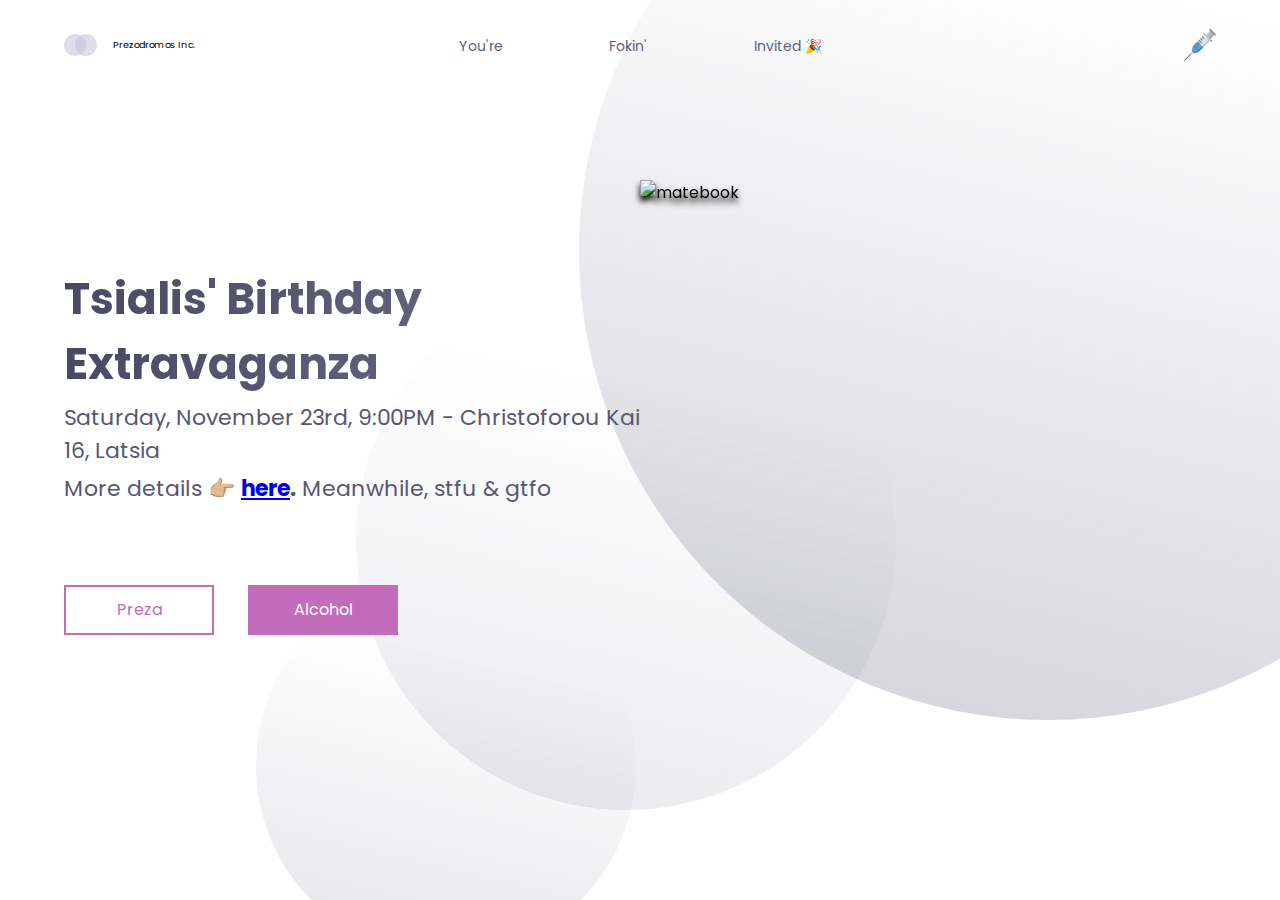
==== index.html @ 76590d78 "add link" ====
<!DOCTYPE html>
<html lang="en">
<head>
	<meta charset="UTF-8">
	<meta name="viewport" content="width=device-width, initial-scale=1.0">
	<meta http-equiv="X-UA-Compatible" content="ie=edge">
	<title>HBD Tsialziez</title>
	<link href="https://fonts.googleapis.com/css?family=Poppins:400,500&display=swap" rel="stylesheet" />
	<link rel="stylesheet" href="./style.css" /
	<!-- Metadata -->
	<meta name="description" content="Tsialziez HBD Extravaganza">
	<meta property="og:title" content="WE WANT YOU!">
	<meta property="og:type" content="website">
	<meta property="og:url" content="https://mostmojo.github.io/hbd">
	<meta property="og:image" content="https://res.cloudinary.com/mostmojo/image/upload/v1574152282/cat.png">
	<meta property="og:description" content="Tsialziez HBD Extravaganza">
	<meta property="og:site_name" content="WE WANT YOU!">
	<meta name="twitter:card" content="summary_large_image">
	<meta name="twitter:site" content="Tsialziez HBD Extravaganza">
	<meta name="author" content="@mostmojo">
	<meta name="twitter:title" content="WE WANT YOU!">
	<meta name="twitter:description" content="Tsialziez HBD Extravaganza">
	<meta name="twitter:creator" content="WE WANT YOU!">
	<meta name="twitter:image:src" content="https://res.cloudinary.com/mostmojo/image/upload/v1574152282/cat.png">
</head>
<body>
	<body>
		<header>
			<div class="logo-container">
				<img src="./img/logo.svg" alt="logo">
				<h6 class="logo-text">Prezodromos Inc.</h6>
			</div>
			<nav>
				<ul class="nav-links">
					<li><a class="nav-link" href="https://lemonparty.org/epstein.html">You're</a></li>
					<li><a class="nav-link" href="https://meatspin.cc/">Fokin'</a></li>
					<li><a class="nav-link" href="https://www.urbandictionary.com/define.php?term=get%20rekt">Invited 🎉</a></li>
				</ul>
			</nav>
			<div class="cart">
				<img src="./img/cart.svg" alt="cart">
			</div>
		</header>

		<main>
			<section class="presentation">
				<div class="introduction">
					<div class="intro-text">
						<h1>Tsialis' Birthday Extravaganza</h1>
						<p>Saturday, November 23rd, 9:00PM - Christoforou Kai 16, Latsia</p>
						<p>More details 👉🏼 <strong><a href="https://www.facebook.com/events/594069348067576/">here</a>.</strong> Meanwhile, stfu & gtfo</p>
					</div>
					<div class="cta">
						<button class="cta-select">Preza</button>
						<button class="cta-add">Alcohol</button>
					</div>
				</div>
				<div class="cover">
					<img src="https://res.cloudinary.com/mostmojo/image/upload/v1574152282/cat.png" alt="matebook">
				</div>
			</section>
<!--
			<div class="laptop-select">
				<img src="./img/arrow-left.svg" alt="">
				<img src="./img/dot.svg" alt="">
				<img src="./img/dot-full.svg" alt="">
				<img src="./img/dot-full.svg" alt="">
				<img src="./img/arrow-right.svg" alt="">
			</div> -->

			<img class="big-circle" src="./img/big-eclipse.svg" alt="big eclipse">
			<img class="medium-circle"src="./img/mid-eclipse.svg" alt="mid eclipse">
			<img class="small-circle" src="./img/small-eclipse.svg" alt="small eclipse">
		</main>
	</body>
</body>
</html>
---- style.css ----
/* Basic reset */

* {
	margin: 0px;
	padding: 0px;
	box-sizing: border-box;
}

body, button {
	font-family: 'Poppins', sans-serif;
}

header {
	display: flex;
	width: 90%;
	height: 10vh;
	margin: auto;
	align-items: center;
}

.logo-container, .nav-links, .cart {
	display: flex;
}

.logo-text {
	font-weight: 400;
	margin: 5px;
	font-size: 0.6rem;
}

.logo-container {
	flex: 1;
}

nav {
	flex: 2;
}

.nav-links {
	justify-content: space-evenly;
	list-style: none;
}

.nav-link {
	color: #5f5f79;
	font-size: 14px;
	text-decoration: none;
}

.cart {
	flex: 1;
	justify-content: flex-end;
	width: 2rem;
	height: 2rem;
}

.presentation {
	display: flex;
	width: 90%;
	margin: auto;
	min-height: 80vh;
	align-items: center;
}

.introduction {
	flex: 1;
}

.intro-text h1 {
	font-size: 44px;
	font-weight: 0px;
	/* Add linear gradient to background, then clip the text and make the fill transparent to get a nice bg gradient inside the font ( lines 68-70 are pure gold) */
	background: linear-gradient(to right, #494964, #6f6f89);
	-webkit-background-clip: text;
	-webkit-text-fill-color: transparent;
}

.intro-text p {
	margin-top: 5px;
	font-size: 22px;
	color: #585772;
}

.cta {
	padding: 50px 0px 0px 0px;
}

.cta-select {
	border: 2px solid #c36cbb;
	background: transparent;
	color: #c36cbb;
	width: 150px;
	height: 50px;
	cursor: pointer;
	font-size: 16px;
	outline: none;
}

.cta-add {
	background: #c36cbb;
	width: 150px;
	height: 50px;
	cursor: pointer;
	font-size: 16px;
	border: none;
	color: #fff;
	margin: 30px  0px 0px 30px;
	outline: none;
}

.cover {
	height: 60vh;
	flex: 1;
}

.cover img {
	height: 100%;
	filter: drop-shadow(0px 5px 3px black);
	animation: drop 1.5s ease;
}

.big-circle {
	position: absolute;
	top: 0px;
	right: 0px;
	z-index: -1;
	opacity: 0.5;
	height: 80%;
}

.medium-circle {
	position: absolute;
	top: 30%;
	right: 30%;
	z-index: -1;
	height: 60%;
	opacity: 0.4;
}

.small-circle {
	position: absolute;
	bottom: 0%;
	left: 20%;
	z-index: 1;
}
/*
.laptop-select {
	width: 15%;
	display: flex;
	justify-content: space-around;
	position: absolute;
	right: 20%;
} */

@keyframes drop {
	0% {
		opacity: 0;
		transform: translateY(-80px);
	}
	100% {
		opacity: 1;
		transform: translateY(0px);
	}
}

/* Media queries */

@media screen and (max-width: 1024px) {
	.presentation {
		flex-direction: column;
	}

	.nav-link {
		font-size: 14px;
	}

	.introduction {
		margin-top: 5vh;
		text-align: center;
	}

	.intro-text h1 {
		font-size: 30px;
	}

	.intro-text p {
		font-size: 18px;
	}

	.cta {
		padding: 10px 0px 0px 0px;
	}
/*
	.laptop-select {
		bottom: 5%;
		right: 50%;
		width: 40%;
		transform: translate(50%, 5%);
	} */

	.cover img {
		height: 60%;
		margin-left: 5rem;
		margin-top: 2rem;
	}

	.small-cirlce,
	.medium-circle,
	.big-circle {
		opacity: 0.2;
	}

	.cta-add {
		height: 40px;
		font-size: 14px;
	}

	.cta-select {
		height: 40px;
		font-size: 14px;
	}
}
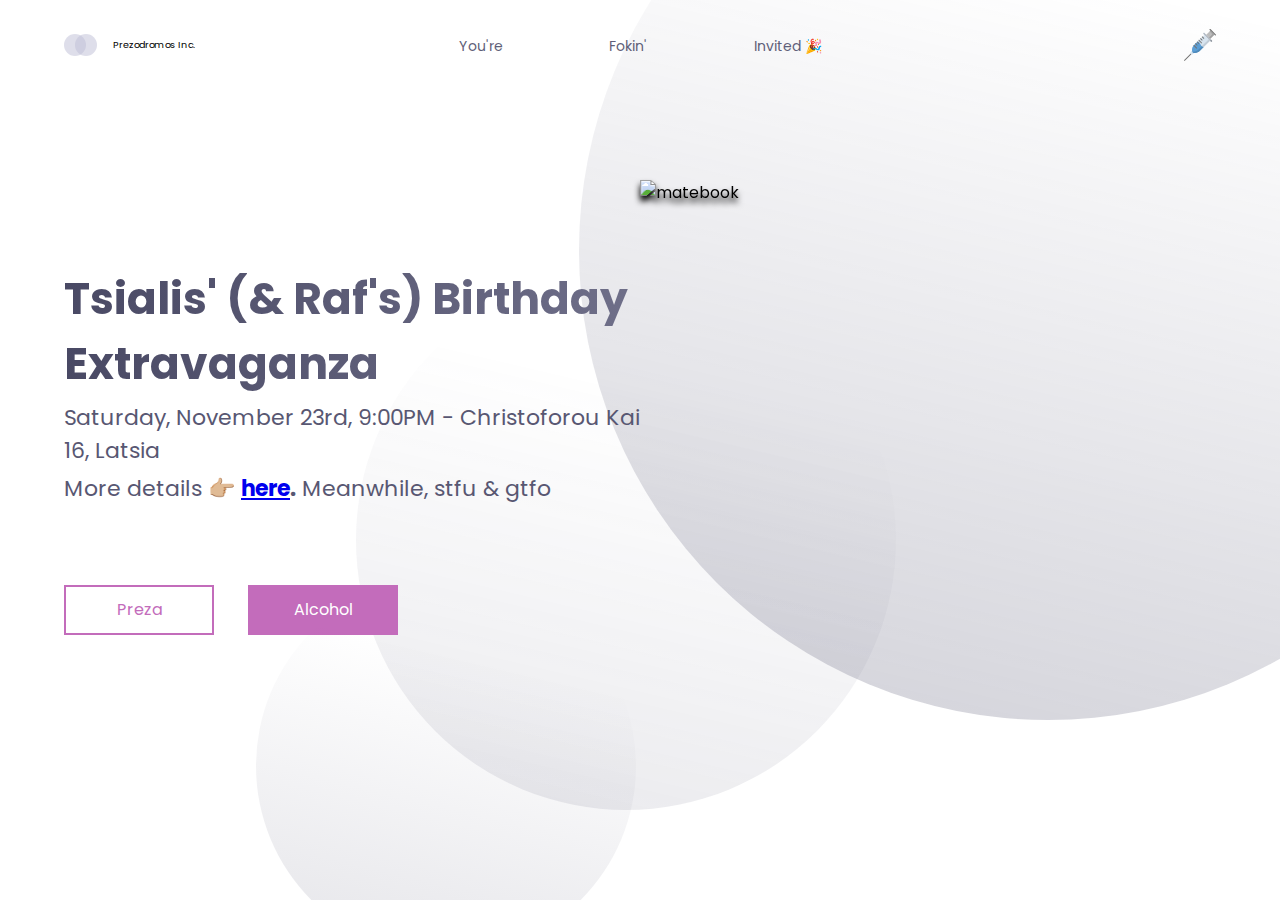
==== commit ec06abd3: "change title" ====
--- a/index.html
+++ b/index.html
@@ -46,7 +46,7 @@
 			<section class="presentation">
 				<div class="introduction">
 					<div class="intro-text">
-						<h1>Tsialis' Birthday Extravaganza</h1>
+						<h1>Tsialis' (& Raf's) Birthday Extravaganza</h1>
 						<p>Saturday, November 23rd, 9:00PM - Christoforou Kai 16, Latsia</p>
 						<p>More details 👉🏼 <strong><a href="https://www.facebook.com/events/594069348067576/">here</a>.</strong> Meanwhile, stfu & gtfo</p>
 					</div>
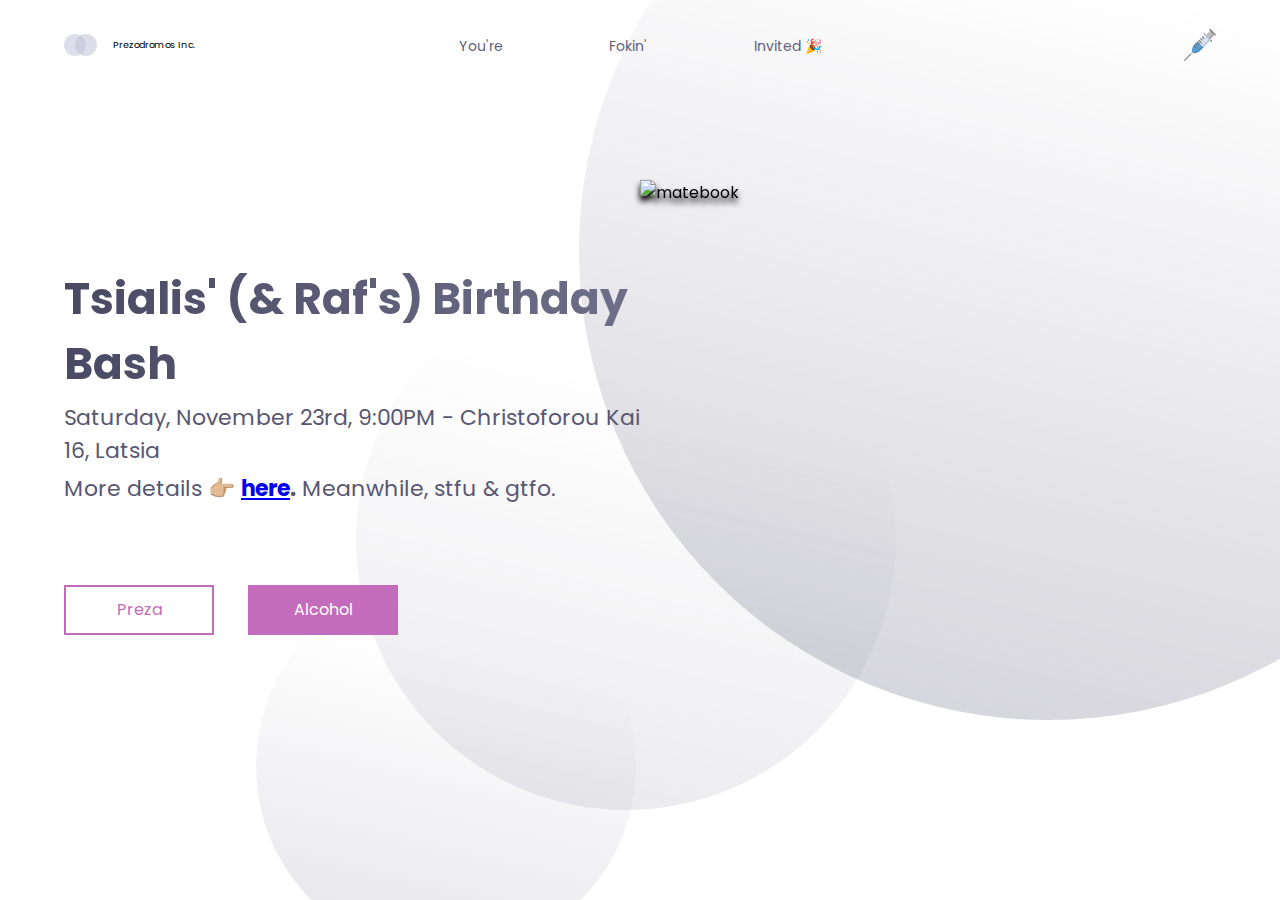
==== commit 3efc77e6: "Change title" ====
--- a/index.html
+++ b/index.html
@@ -46,9 +46,9 @@
 			<section class="presentation">
 				<div class="introduction">
 					<div class="intro-text">
-						<h1>Tsialis' (& Raf's) Birthday Extravaganza</h1>
+						<h1>Tsialis' (& Raf's) Birthday Bash</h1>
 						<p>Saturday, November 23rd, 9:00PM - Christoforou Kai 16, Latsia</p>
-						<p>More details 👉🏼 <strong><a href="https://www.facebook.com/events/594069348067576/">here</a>.</strong> Meanwhile, stfu & gtfo</p>
+						<p>More details 👉🏼 <strong><a href="https://www.facebook.com/events/594069348067576/">here</a>.</strong> Meanwhile, stfu & gtfo.</p>
 					</div>
 					<div class="cta">
 						<button class="cta-select">Preza</button>
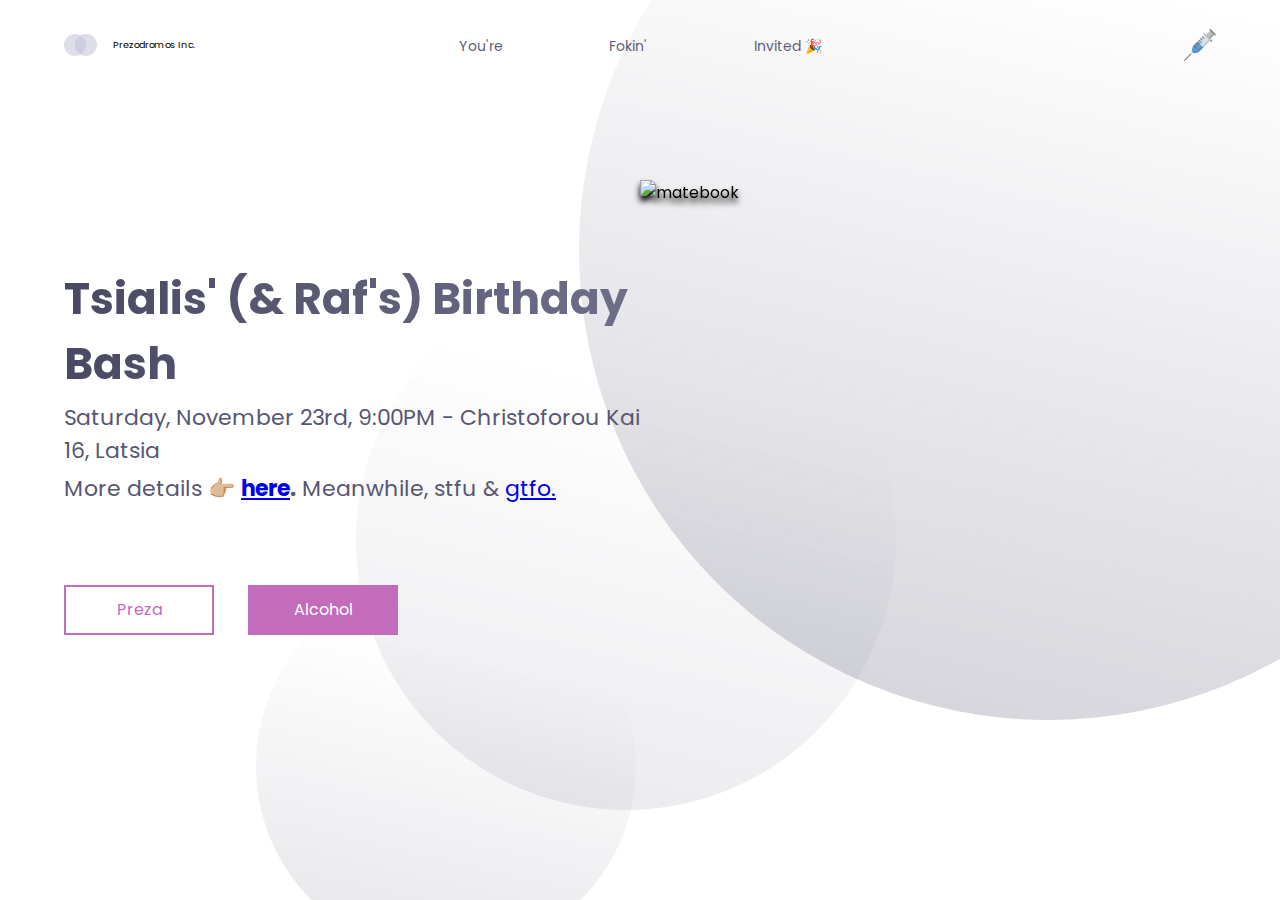
==== commit 53dcfd45: "Add link" ====
--- a/index.html
+++ b/index.html
@@ -48,7 +48,7 @@
 					<div class="intro-text">
 						<h1>Tsialis' (& Raf's) Birthday Bash</h1>
 						<p>Saturday, November 23rd, 9:00PM - Christoforou Kai 16, Latsia</p>
-						<p>More details 👉🏼 <strong><a href="https://www.facebook.com/events/594069348067576/">here</a>.</strong> Meanwhile, stfu & gtfo.</p>
+						<p>More details 👉🏼 <strong><a href="https://www.facebook.com/events/594069348067576/">here</a>.</strong> Meanwhile, stfu & <a href="https://awwmemes.com/i/whats-in-grandmas-blue-waffle-whats-in-grandmas-blue-waffle-fc731e8852b2498b80f052a169e2b413">gtfo.</a></p>
 					</div>
 					<div class="cta">
 						<button class="cta-select">Preza</button>
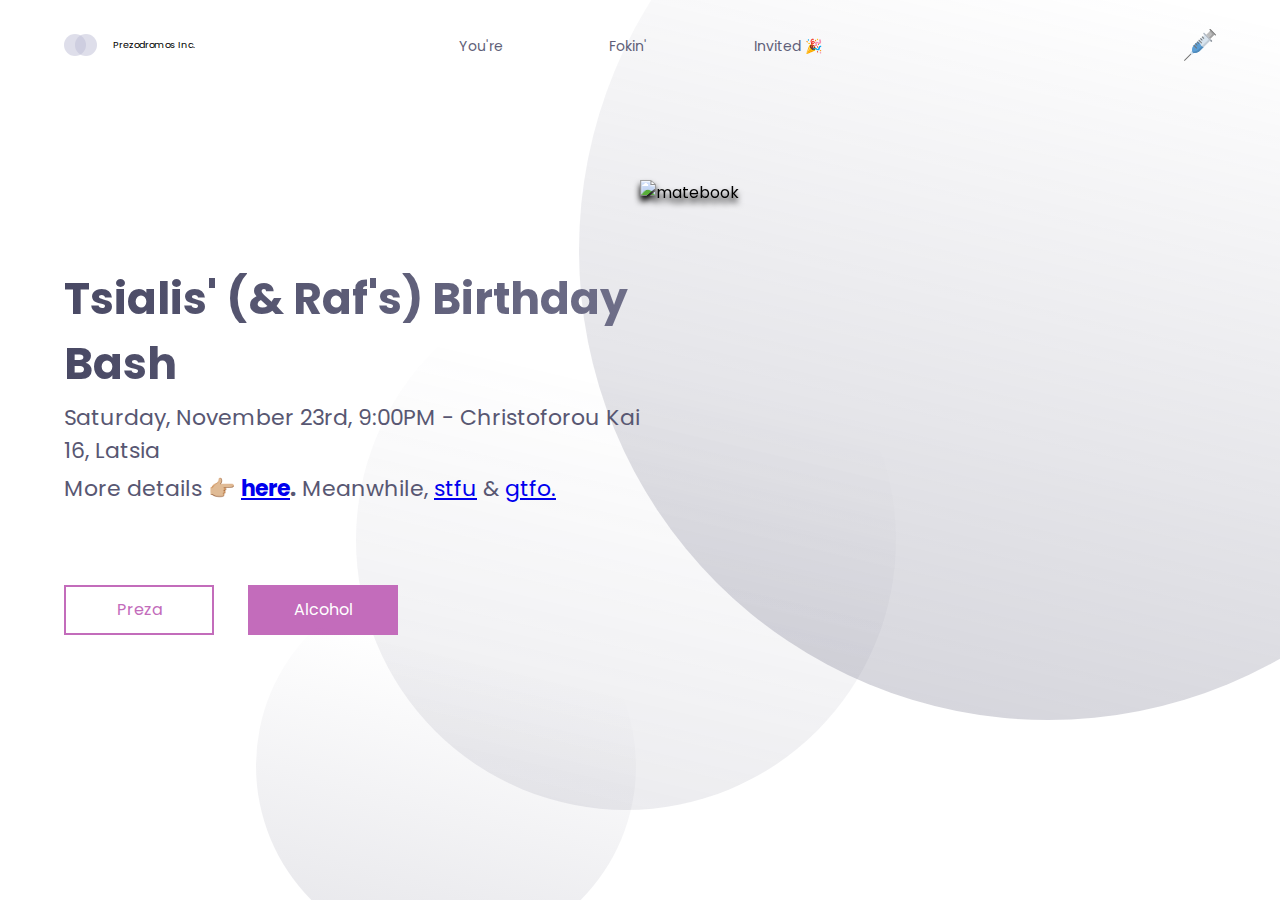
==== commit 4ee83de7: "Add link" ====
--- a/index.html
+++ b/index.html
@@ -48,7 +48,7 @@
 					<div class="intro-text">
 						<h1>Tsialis' (& Raf's) Birthday Bash</h1>
 						<p>Saturday, November 23rd, 9:00PM - Christoforou Kai 16, Latsia</p>
-						<p>More details 👉🏼 <strong><a href="https://www.facebook.com/events/594069348067576/">here</a>.</strong> Meanwhile, stfu & <a href="https://awwmemes.com/i/whats-in-grandmas-blue-waffle-whats-in-grandmas-blue-waffle-fc731e8852b2498b80f052a169e2b413">gtfo.</a></p>
+						<p>More details 👉🏼 <strong><a href="https://www.facebook.com/events/594069348067576/">here</a>.</strong> Meanwhile, <a href="https://i0.kym-cdn.com/photos/images/newsfeed/000/082/626/halolz-dot-com-haloreach-prepareyouranus.jpg">stfu</a> & <a href="https://awwmemes.com/i/whats-in-grandmas-blue-waffle-whats-in-grandmas-blue-waffle-fc731e8852b2498b80f052a169e2b413">gtfo.</a></p>
 					</div>
 					<div class="cta">
 						<button class="cta-select">Preza</button>
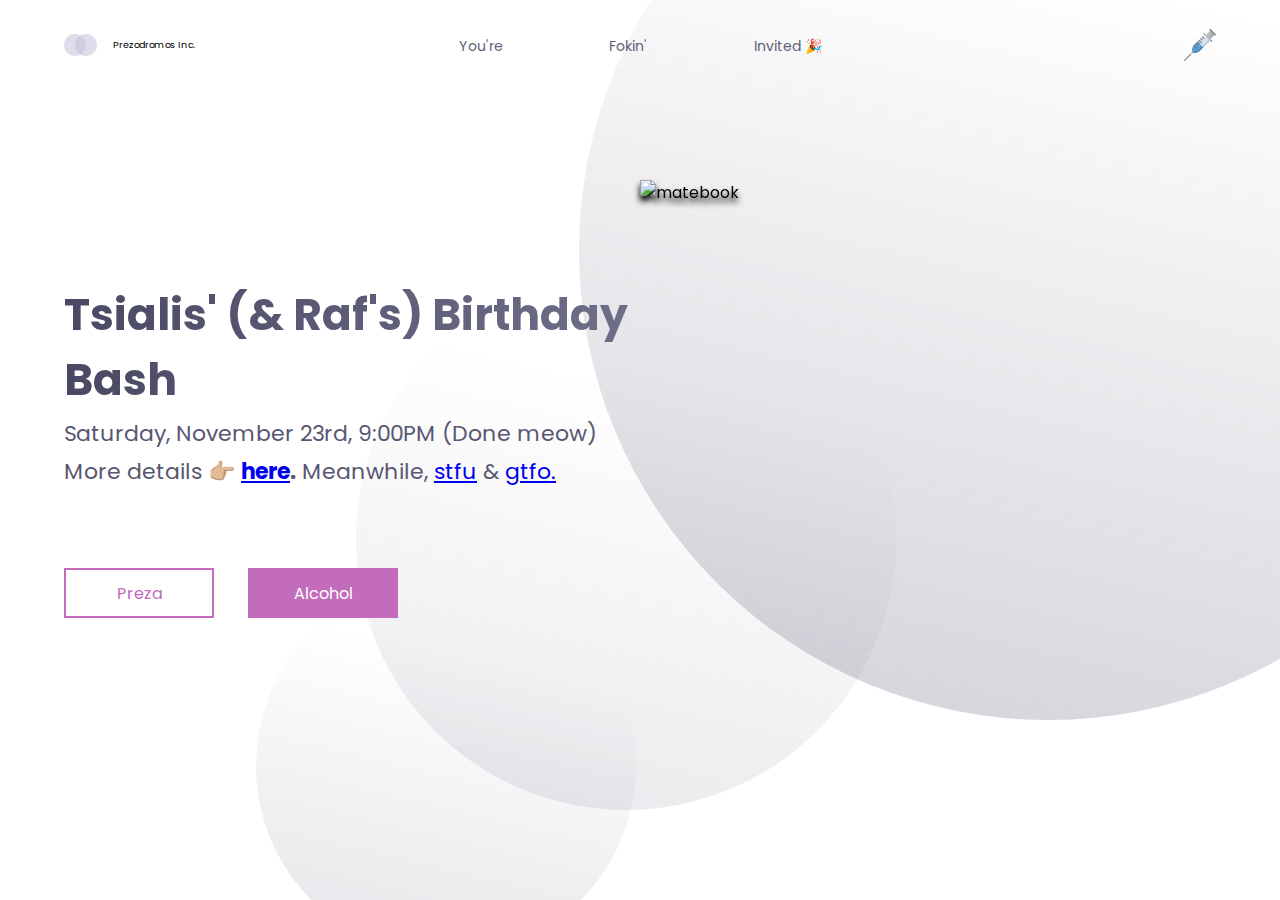
==== commit e9c1a9b4: "Update index.html" ====
--- a/index.html
+++ b/index.html
@@ -47,7 +47,7 @@
 				<div class="introduction">
 					<div class="intro-text">
 						<h1>Tsialis' (& Raf's) Birthday Bash</h1>
-						<p>Saturday, November 23rd, 9:00PM - Christoforou Kai 16, Latsia</p>
+						<p>Saturday, November 23rd, 9:00PM (Done meow)</p>
 						<p>More details 👉🏼 <strong><a href="https://www.facebook.com/events/594069348067576/">here</a>.</strong> Meanwhile, <a href="https://i0.kym-cdn.com/photos/images/newsfeed/000/082/626/halolz-dot-com-haloreach-prepareyouranus.jpg">stfu</a> & <a href="https://awwmemes.com/i/whats-in-grandmas-blue-waffle-whats-in-grandmas-blue-waffle-fc731e8852b2498b80f052a169e2b413">gtfo.</a></p>
 					</div>
 					<div class="cta">
@@ -74,4 +74,4 @@
 		</main>
 	</body>
 </body>
-</html>+</html>
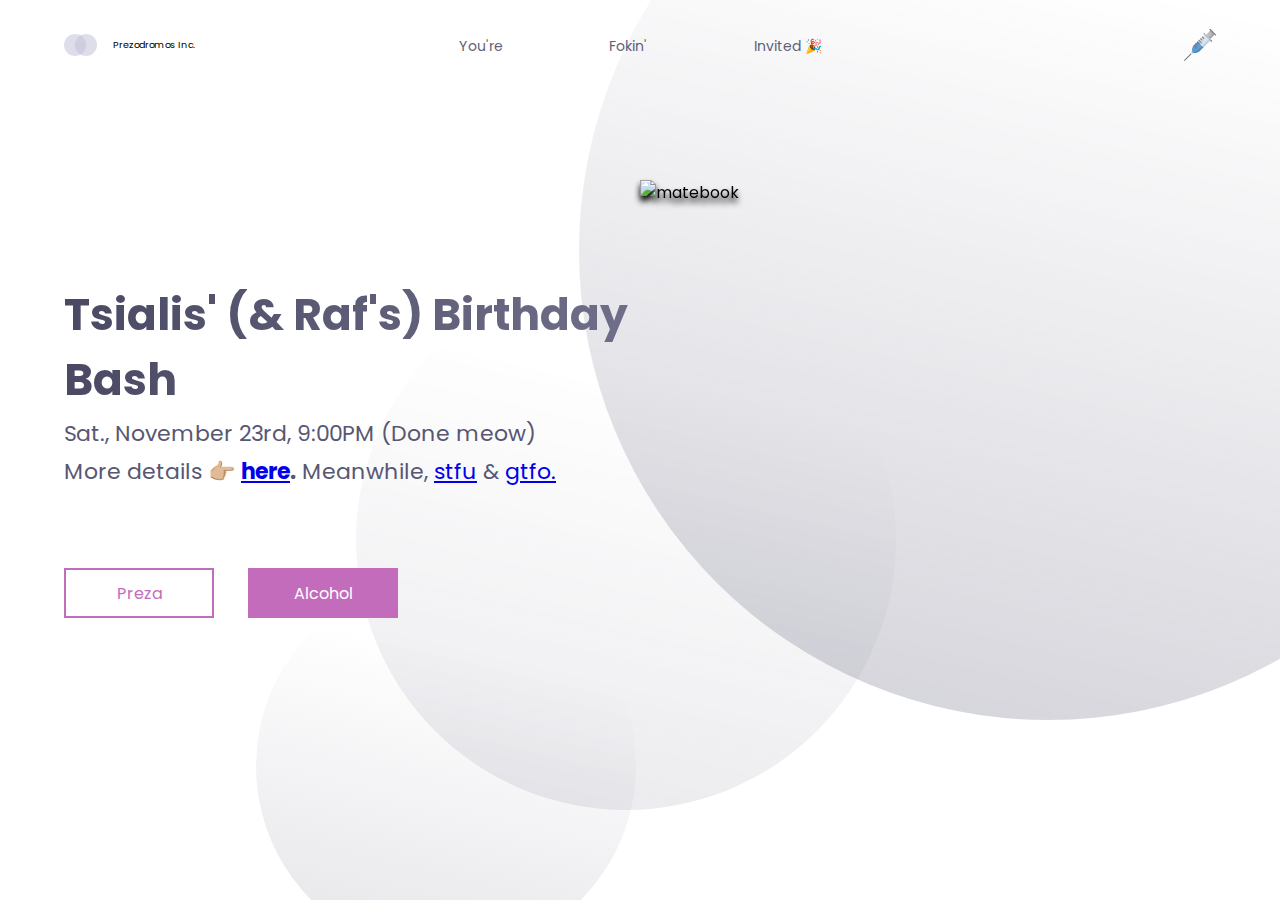
==== commit 0b06b2de: "Update index.html" ====
--- a/index.html
+++ b/index.html
@@ -47,7 +47,7 @@
 				<div class="introduction">
 					<div class="intro-text">
 						<h1>Tsialis' (& Raf's) Birthday Bash</h1>
-						<p>Saturday, November 23rd, 9:00PM (Done meow)</p>
+						<p>Sat., November 23rd, 9:00PM (Done meow)</p>
 						<p>More details 👉🏼 <strong><a href="https://www.facebook.com/events/594069348067576/">here</a>.</strong> Meanwhile, <a href="https://i0.kym-cdn.com/photos/images/newsfeed/000/082/626/halolz-dot-com-haloreach-prepareyouranus.jpg">stfu</a> & <a href="https://awwmemes.com/i/whats-in-grandmas-blue-waffle-whats-in-grandmas-blue-waffle-fc731e8852b2498b80f052a169e2b413">gtfo.</a></p>
 					</div>
 					<div class="cta">
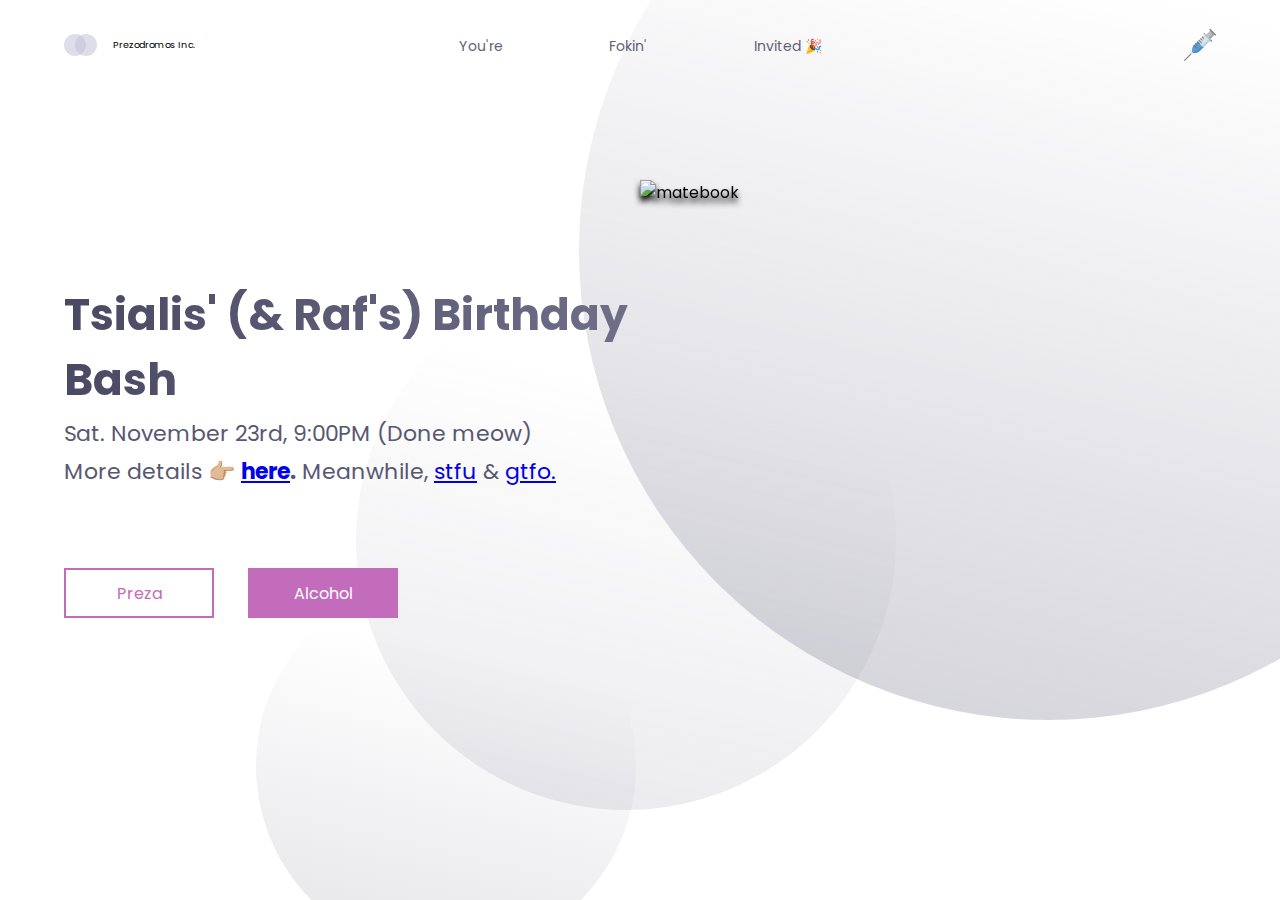
==== commit fe4b3b08: "Update index.html" ====
--- a/index.html
+++ b/index.html
@@ -47,7 +47,7 @@
 				<div class="introduction">
 					<div class="intro-text">
 						<h1>Tsialis' (& Raf's) Birthday Bash</h1>
-						<p>Sat., November 23rd, 9:00PM (Done meow)</p>
+						<p>Sat. November 23rd, 9:00PM (Done meow)</p>
 						<p>More details 👉🏼 <strong><a href="https://www.facebook.com/events/594069348067576/">here</a>.</strong> Meanwhile, <a href="https://i0.kym-cdn.com/photos/images/newsfeed/000/082/626/halolz-dot-com-haloreach-prepareyouranus.jpg">stfu</a> & <a href="https://awwmemes.com/i/whats-in-grandmas-blue-waffle-whats-in-grandmas-blue-waffle-fc731e8852b2498b80f052a169e2b413">gtfo.</a></p>
 					</div>
 					<div class="cta">
